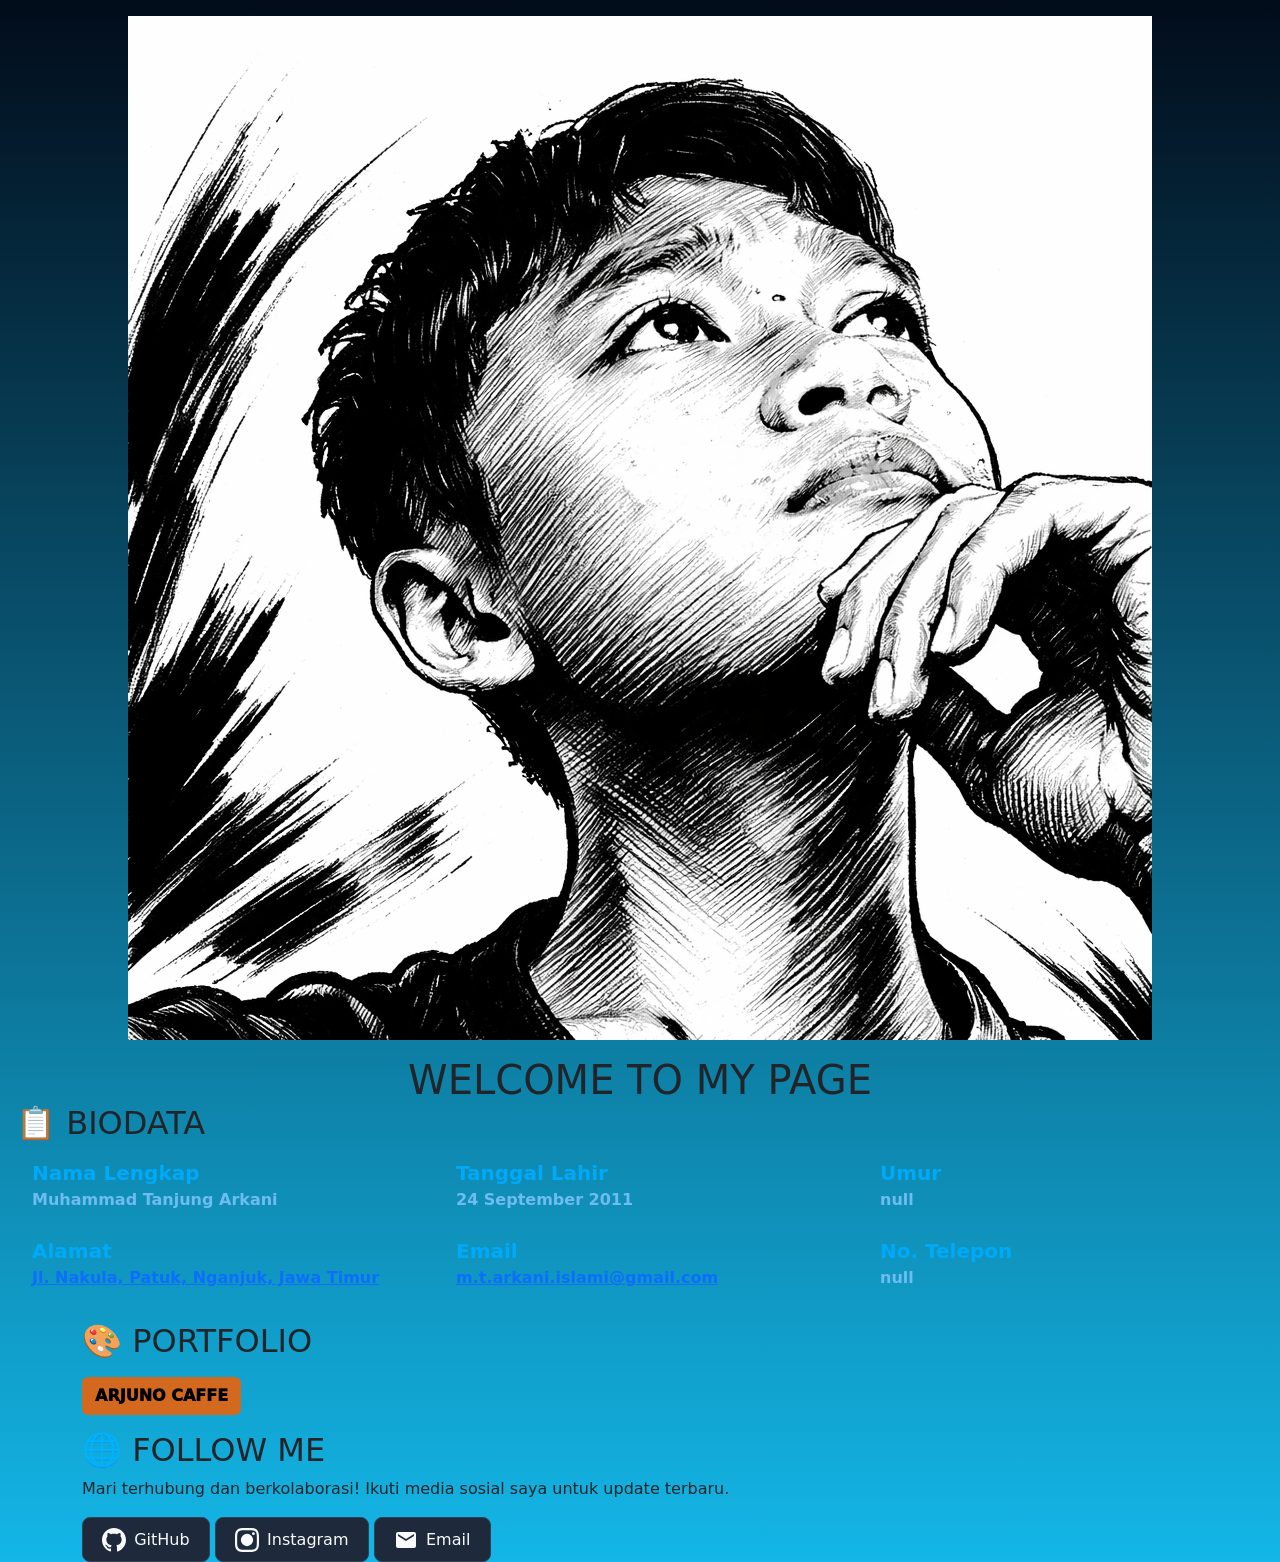
==== index1.html @ 48a149dd "update styles and structure for homepage, add portfolio section, and implement typing effect" ====
<!doctype html>
<html lang="en" dir="">
  <head>
    <!-- Required meta tags -->
    <meta charset="utf-8">
    <meta name="viewport" content="width=device-width, initial-scale=1">

    <!-- Bootstrap CSS -->
    <link href="https://cdn.jsdelivr.net/npm/bootstrap@5.3.8/dist/css/bootstrap.min.css" rel="stylesheet" integrity="sha384-sRIl4kxILFvY47J16cr9ZwB07vP4J8+LH7qKQnuqkuIAvNWLzeN8tE5YBujZqJLB" crossorigin="anonymous">
    <link rel="stylesheet" href="assets/css/homepage.css">
    <link rel="icon" href="assets/img/my-photo-profile.png" type="image/x-icon">

    <title>arkandevcoco-web</title>
  </head>
  <body>
    <div class="p-3 bm-4 cl-blue">
        <div class="container">
    <!-- Menggunakan justify-content-center agar konten otomatis ke tengah tanpa col kosong -->
    <div class="row justify-content-center align-items-center g-3">

    <!-- Kolom Foto Profil -->
    <div class="col-sm-auto col-12 text-center">
        <!-- Tambahkan class img-fluid agar gambar fleksibel -->
        <img class="pp-img img-fluid" src="assets/img/my-photo-profile.png" alt="my photo profile with black and white style">
    </div>
    
    <!-- Kolom Judul -->
    <div class="col-sm-auto col-12 text-center text-sm-start">
        <h1 id="welcome-text" class="mb-0">WELCOME TO MY PAGE</h1>
    </div>

</div>
</div>
    <!-- ==================== BIODATA SECTION ==================== -->

    <section id="biodata" class="biodata-section text-center>
        <div class="container">
            <h2 class="section-title pb-2">📋 BIODATA</h2>

            
            <!-- Diubah jadi g-4 gy-4 agar jarak vertikal & horizontal konsisten -->
            <div class="row g-4">
                <div class="col-lg-4">
                    <div class="biodata-item">
                        <div class="biodata-label">Nama Lengkap</div>
                        <div class="biodata-value">Muhammad Tanjung Arkani</div>
                    </div>
                </div>

                <div class="col-lg-4">
                    <div class="biodata-item">
                        <div class="biodata-label">Tanggal Lahir</div>
                        <div class="biodata-value">24 September 2011</div>
                    </div>
                </div>

                <div class="col-lg-4">
                    <div class="biodata-item">
                        <div class="biodata-label">Umur</div>
                        <div id="umur" class="biodata-value">null</div>
                    </div>
                </div>

                <div class="col-lg-4">
                    <div class="biodata-item">
                        <div class="biodata-label">Alamat</div>
                        <div class="biodata-value">
                            <a href="https://maps.app.goo.gl/ysoswkEAmNQH2X3w6" target="_blank">
                                Jl. Nakula, Patuk, Nganjuk, Jawa Timur
                            </a>
                        </div>
                    </div>
                </div>

                <div class="col-lg-4">
                    <div class="biodata-item">
                        <div class="biodata-label">Email</div>
                        <div class="biodata-value">
                            <a href="mailto:m.t.arkani.islami@gmail.com">m.t.arkani.islami@gmail.com</a>
                        </div>
                    </div>
                </div>

                <div class="col-lg-4">
                    <div class="biodata-item">
                        <div class="biodata-label">No. Telepon</div>
                        <div class="biodata-value">null</div>
                    </div>
                </div>
            </div>
        </div>
    </section>
    <!-- ======================== PORTFOLIO SECTION ======================== -->

    <section id="portfolio" class="portfolio-section mt-3 mb-3">
        <div class="container" id="portfolio-1">
            <h2 class="section-title pb-2">🎨 PORTFOLIO</h2>
            <a class="btn btn-caffe" href="https://web-arjuno-caffe.vercel.app/" target="_blank">ARJUNO CAFFE</a>
        </div>
    </section>

    <!-- ==================== SOCIAL MEDIA SECTION ==================== -->
        <section id="contact" class="social-section">
        <div class="container">
            <h2 class="social-title">🌐 FOLLOW ME</h2>
            <p class="social-description">Mari terhubung dan berkolaborasi! Ikuti media sosial saya untuk update terbaru.</p>
            
            <div class="social-links">
                <a href="https://github.com/arkandevcoco-star" target="_blank" class="social-btn">
                    <svg class="social-icon" viewBox="0 0 24 24" fill="currentColor">
                        <path d="M12 0c-6.626 0-12 5.373-12 12 0 5.302 3.438 9.8 8.207 11.387.599.111.793-.261.793-.577v-2.234c-3.338.726-4.033-1.416-4.033-1.416-.546-1.387-1.333-1.756-1.333-1.756-1.089-.745.083-.729.083-.729 1.205.084 1.839 1.237 1.839 1.237 1.07 1.834 2.807 1.304 3.492.997.107-.775.418-1.305.762-1.604-2.665-.305-5.467-1.334-5.467-5.931 0-1.311.469-2.381 1.236-3.221-.124-.303-.535-1.524.117-3.176 0 0 1.008-.322 3.301 1.23.957-.266 1.983-.399 3.003-.404 1.02.005 2.047.138 3.006.404 2.291-1.552 3.297-1.23 3.297-1.23.653 1.653.242 2.874.118 3.176.77.84 1.235 1.911 1.235 3.221 0 4.609-2.807 5.624-5.479 5.921.43.372.823 1.102.823 2.222v 3.293c0 .319.192.694.801.576 4.765-1.589 8.199-6.086 8.199-11.386 0-6.627-5.373-12-12-12z"/>
                    </svg>
                    GitHub
                </a>

                <a href="https://instagram.com/ARKdevCOCO" target="_blank" class="social-btn">
                    <svg class="social-icon" viewBox="0 0 24 24" fill="currentColor">
                        <path d="M12 2.163c3.204 0 3.584.012 4.85.07 3.252.148 4.771 1.691 4.919 4.919.058 1.265.069 1.645.069 4.849 0 3.205-.012 3.584-.069 4.849-.149 3.225-1.664 4.771-4.919 4.919-1.266.058-1.644.07-4.85.07-3.204 0-3.584-.012-4.849-.07-3.26-.149-4.771-1.699-4.919-4.92-.058-1.265-.07-1.644-.07-4.849 0-3.204.013-3.583.07-4.849.149-3.227 1.664-4.771 4.919-4.919 1.266-.057 1.645-.069 4.849-.069zm0-2.163c-3.259 0-3.667.014-4.947.072-4.358.2-6.78 2.618-6.98 6.98-.059 1.281-.073 1.689-.073 4.948 0 3.259.014 3.668.072 4.948.2 4.358 2.618 6.78 6.98 6.98 1.281.058 1.689.072 4.948.072 3.259 0 3.668-.014 4.948-.072 4.354-.2 6.782-2.618 6.979-6.98.059-1.28.073-1.689.073-4.948 0-3.259-.014-3.667-.072-4.947-.196-4.354-2.617-6.78-6.979-6.98-1.281-.059-1.69-.073-4.949-.073zM5.838 12a6.162 6.162 0 1 1 12.324 0 6.162 6.162 0 0 1-12.324 0zM12 16a4 4 0 1 1 0-8 4 4 0 0 1 0 8zm4.965-10.322a1.44 1.44 0 1 1 2.881.001 1.44 1.44 0 0 1-2.881-.001z"/>
                    </svg>
                    Instagram
                </a>

                <a href="mailto:m.t.arkani.islami@gmail.com" class="social-btn">
                    <svg class="social-icon" viewBox="0 0 24 24" fill="currentColor">
                        <path d="M20 4H4c-1.1 0-1.99.9-1.99 2L2 18c0 1.1.9 2 2 2h16c1.1 0 2-.9 2-2V6c0-1.1-.9-2-2-2zm0 4l-8 5-8-5V6l8 5 8-5v2z"/>
                    </svg>
                    Email
                </a>
            </div>
        </div>
    </section>

        
        
    </div>

    <!-- Optional JavaScript; choose one of the two! -->
     <script src="assets/js/homepage.js"></script>
    <!-- Option 1: Bootstrap Bundle with Popper -->
    <script src="https://cdn.jsdelivr.net/npm/bootstrap@5.3.8/dist/js/bootstrap.bundle.min.js" integrity="sha384-FKyoEForCGlyvwx9Hj09JcYn3nv7wiPVlz7YYwJrWVcXK/BmnVDxM+D2scQbITxI" crossorigin="anonymous"></script>

    <!-- Option 2: Separate Popper and Bootstrap JS -->
    <!--
    <script src="https://cdn.jsdelivr.net/npm/@popperjs/core@2.11.8/dist/umd/popper.min.js" integrity="sha384-I7E8VVD/ismYTF4hNIPjVp/Zjvgyol6VFvRkX/vR+Vc4jQkC+hVqc2pM8ODewa9r" crossorigin="anonymous"></script>
    <script src="https://cdn.jsdelivr.net/npm/bootstrap@5.3.8/dist/js/bootstrap.min.js" integrity="sha384-G/EV+4j2dNv+tEPo3++6LCgdCROaejBqfUeNjuKAiuXbjrxilcCdDz6ZAVfHWe1Y" crossorigin="anonymous"></script>
    -->
  </body>
</html>
---- assets/css/homepage.css ----
@import url('https://fonts.googleapis.com/css2?family=Indie+Flower&display=swap');
@import url('https://fonts.googleapis.com/css2?family=Indie+Flower&family=Jim+Nightshade&display=swap');
/*HEADER*/
body{
     background: linear-gradient(to top, #13b6e7, #020c1a);
}
header {
    background-color: #0b0c10;
    display: flex;
    padding: 0px 20px;      
}

header h1 {
    color: aliceblue;
    margin: 0;                 
}
.home-text{
    max-width: 400px;
}
.nav-menu {
    margin-bottom: 1rem;
    margin-left: auto; 
    display: flex;
    gap: 2rem;          
    justify-content: center;   
}

.nav-menu ul{
    display: flex;
    gap: 2rem;
    list-style: none;
    padding: 0;
    margin: 0;
}

.nav-menu a {
    color: aliceblue;          
    text-decoration: none;     
    font-size: 18px;
    font-weight: 700;
}

.nav-menu a:hover {
    color: #14808f;
}

/* MAIN */

/* HOMEEEEEE*/
.home{
    display: flex;
    gap: 3rem;
    color: azure;
    padding: 3rem;
}

.home h1{
    font-weight: 900;
    color: rgb(98, 98, 228);
}

.profile {
    width: 250px;
    max-width: 100%;
    height: auto;
    border-radius: 2rem;
    object-fit: cover;
}
@media (max-width: 600px) {
    .home {
        flex-direction: column;
        align-items: center;
        text-align: center;
        padding: 2rem 1rem;
    }

    .profile {
        width: 180px;
    }
}


/* ABOUT */
.about{
    background: linear-gradient(to top, #093f50, #020c1a);
    padding: 3rem;
    color: azure;
    h2{
        color: #41b3ff;
        font-weight: 1000;
    }
}
.text-about{
    max-width: 700px;
}

.biodata{
    margin-bottom: 1rem;
    background-color: #1d2f33;
    border: #41b3ff solid ;
    border-radius: 10px;
    max-width: 500px;
    min-width: 150px;
    
}
.biodata:hover{
    transition: all 0.3s ease;
    transform: translateY(-10px);
    background-color: #06587e;
    .biodata-value{
        color: white;
    }
    .biodata-label{
        color: rgb(68, 243, 255);
    }
}
.biodata-label{
    padding-left: 1rem;
    font-size: 20px;
    font-weight: 800;
    color: #00aaf9;
}
.biodata-value{
    padding-left: 1rem;
    color: #6fbcf0;
    font-weight: 700;
}

/*PORTFOLIO*/
.portfolio{
    background: linear-gradient(to top, #093f50, #020c1a);
    padding: 3rem;
    color: white;
    h2{
        font-weight: 1000;
        color: #41b3ff;
    }
}

.portfolio-1{
    padding: 2rem;
    background-color: #0f172a;
    border: #13b6e7 solid ;
    border-radius: 10px;
}

.portfolio-label{
    font-size: 20px;
    font-weight: 800;
    color: #00aaf9;
}
.btn-caffe{
    color: rgb(0, 0, 0);
    font-weight: 1000;
    background-color: chocolate;
}
.btn-caffe:hover{
    transition: all 0.3s ease;
    transform: translateY(-5px);
    color: rgb(224, 220, 217);
    background-color: rgb(255, 72, 0);
}
.dhawuh{
    border-top: #091975 solid;
    border-bottom: #020827 solid;
    background: linear-gradient(to top, #093f50, #020c1a);
    h2{
        color: white;
    }
    span{
        color: white;
    }
    padding-top: 1rem;
}
/* FOOTER */
footer{
    background: linear-gradient(to bottom, #000000, #062044);
    color: azure;
}
.custom-footer {
    background-color: #0f172a;
    color: #f8fafc;
    border-top: 1px solid #1e293b;
    padding: 3rem 1.5rem;
}
.custom-footer h2 {
    font-weight: 800;
    letter-spacing: 1px;
    margin-bottom: 1.5rem;
}
.social-btn {
    background-color: #1e293b;
    color: #f8fafc;
    border: 1px solid #334155;
    padding: 0.6rem 1.2rem;
    border-radius: 8px;
    transition: all 0.3s ease;
    text-decoration: none;
    display: inline-flex;
    align-items: center;
    gap: 8px;
}
.social-btn:hover {
    background-color: #38bdf8;
    color: #0f172a;
    border-color: #38bdf8;
    transform: translateY(-3px);
}
.social-icon {
    width: 24px;  /* Atur lebar sesuai kebutuhan */
    height: 24px; /* Atur tinggi */
    display: inline-block;
    vertical-align: middle;
}
/* FONTS */
.indie-flower-regular {
  font-family: "Indie Flower", cursive;
  font-weight: 1000;
  font-style: normal;
}
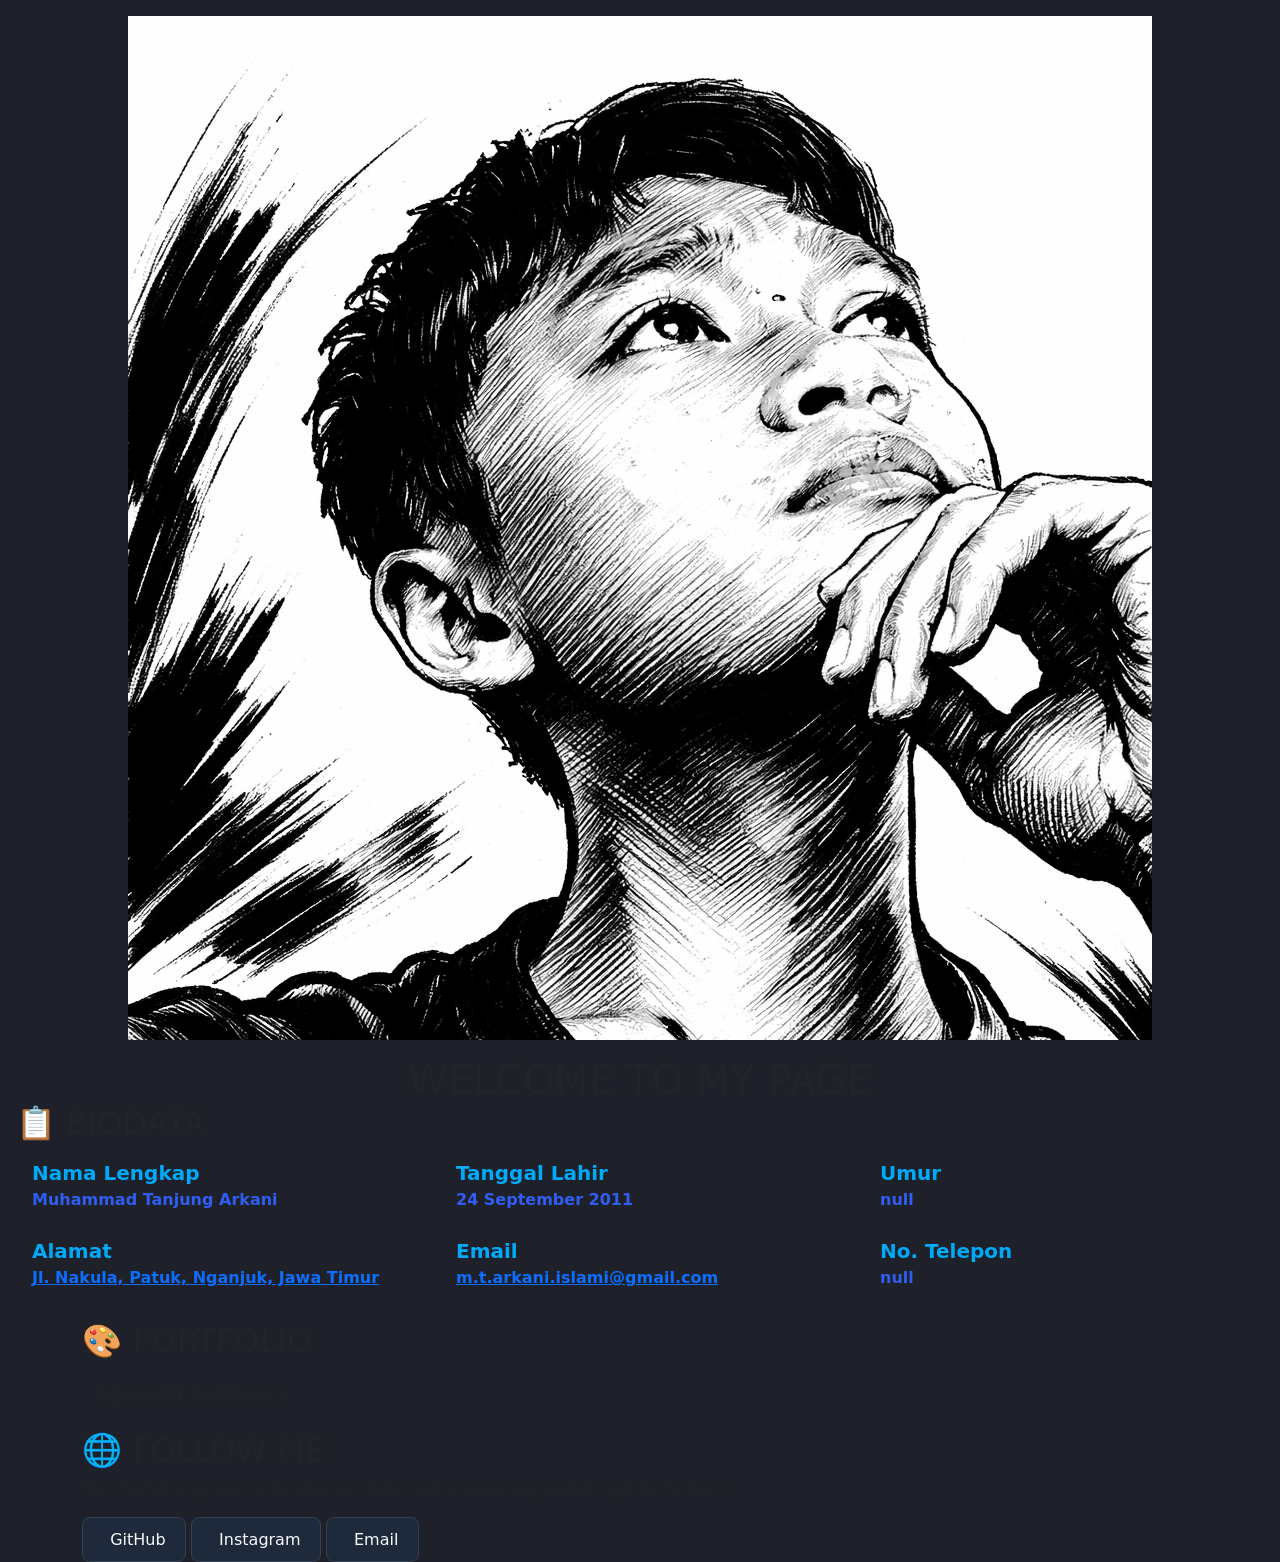
==== commit 844e68ee: "buat ulang" ====
--- a/index1.html
+++ b/index1.html
@@ -93,9 +93,9 @@
     <!-- ======================== PORTFOLIO SECTION ======================== -->
 
     <section id="portfolio" class="portfolio-section mt-3 mb-3">
-        <div class="container" id="portfolio-1">
+        <div class="container">
             <h2 class="section-title pb-2">🎨 PORTFOLIO</h2>
-            <a class="btn btn-caffe" href="https://web-arjuno-caffe.vercel.app/" target="_blank">ARJUNO CAFFE</a>
+            <a class="btn btn-caffe" href="https://web-arjuno-caffe.vercel.app/" target="_blank">WEB CAFFE PORTFOLIO</a>
         </div>
     </section>
 
--- a/assets/css/homepage.css
+++ b/assets/css/homepage.css
@@ -1,8 +1,6 @@
-@import url('https://fonts.googleapis.com/css2?family=Indie+Flower&display=swap');
-@import url('https://fonts.googleapis.com/css2?family=Indie+Flower&family=Jim+Nightshade&display=swap');
 /*HEADER*/
 body{
-     background: linear-gradient(to top, #13b6e7, #020c1a);
+    background-color: rgb(30, 32, 42);
 }
 header {
     background-color: #0b0c10;
@@ -18,7 +16,6 @@
     max-width: 400px;
 }
 .nav-menu {
-    margin-bottom: 1rem;
     margin-left: auto; 
     display: flex;
     gap: 2rem;          
@@ -28,9 +25,6 @@
 .nav-menu ul{
     display: flex;
     gap: 2rem;
-    list-style: none;
-    padding: 0;
-    margin: 0;
 }
 
 .nav-menu a {
@@ -41,7 +35,7 @@
 }
 
 .nav-menu a:hover {
-    color: #14808f;
+    color: #4000ff;
 }
 
 /* MAIN */
@@ -59,36 +53,15 @@
     color: rgb(98, 98, 228);
 }
 
-.profile {
-    width: 250px;
-    max-width: 100%;
-    height: auto;
+.profile{
     border-radius: 2rem;
-    object-fit: cover;
 }
-@media (max-width: 600px) {
-    .home {
-        flex-direction: column;
-        align-items: center;
-        text-align: center;
-        padding: 2rem 1rem;
-    }
-
-    .profile {
-        width: 180px;
-    }
-}
-
 
 /* ABOUT */
 .about{
-    background: linear-gradient(to top, #093f50, #020c1a);
+    background-color: #0b0c10;
     padding: 3rem;
     color: azure;
-    h2{
-        color: #41b3ff;
-        font-weight: 1000;
-    }
 }
 .text-about{
     max-width: 700px;
@@ -100,19 +73,7 @@
     border: #41b3ff solid ;
     border-radius: 10px;
     max-width: 500px;
-    min-width: 150px;
     
-}
-.biodata:hover{
-    transition: all 0.3s ease;
-    transform: translateY(-10px);
-    background-color: #06587e;
-    .biodata-value{
-        color: white;
-    }
-    .biodata-label{
-        color: rgb(68, 243, 255);
-    }
 }
 .biodata-label{
     padding-left: 1rem;
@@ -122,59 +83,11 @@
 }
 .biodata-value{
     padding-left: 1rem;
-    color: #6fbcf0;
+    color: #305ef3;
     font-weight: 700;
-}
-
-/*PORTFOLIO*/
-.portfolio{
-    background: linear-gradient(to top, #093f50, #020c1a);
-    padding: 3rem;
-    color: white;
-    h2{
-        font-weight: 1000;
-        color: #41b3ff;
-    }
-}
-
-.portfolio-1{
-    padding: 2rem;
-    background-color: #0f172a;
-    border: #13b6e7 solid ;
-    border-radius: 10px;
-}
-
-.portfolio-label{
-    font-size: 20px;
-    font-weight: 800;
-    color: #00aaf9;
-}
-.btn-caffe{
-    color: rgb(0, 0, 0);
-    font-weight: 1000;
-    background-color: chocolate;
-}
-.btn-caffe:hover{
-    transition: all 0.3s ease;
-    transform: translateY(-5px);
-    color: rgb(224, 220, 217);
-    background-color: rgb(255, 72, 0);
-}
-.dhawuh{
-    border-top: #091975 solid;
-    border-bottom: #020827 solid;
-    background: linear-gradient(to top, #093f50, #020c1a);
-    h2{
-        color: white;
-    }
-    span{
-        color: white;
-    }
-    padding-top: 1rem;
 }
 /* FOOTER */
 footer{
-    background: linear-gradient(to bottom, #000000, #062044);
     color: azure;
 }
 .custom-footer {
@@ -205,17 +118,4 @@
     color: #0f172a;
     border-color: #38bdf8;
     transform: translateY(-3px);
-}
-.social-icon {
-    width: 24px;  /* Atur lebar sesuai kebutuhan */
-    height: 24px; /* Atur tinggi */
-    display: inline-block;
-    vertical-align: middle;
-}
-/* FONTS */
-.indie-flower-regular {
-  font-family: "Indie Flower", cursive;
-  font-weight: 1000;
-  font-style: normal;
-}
-
+}
